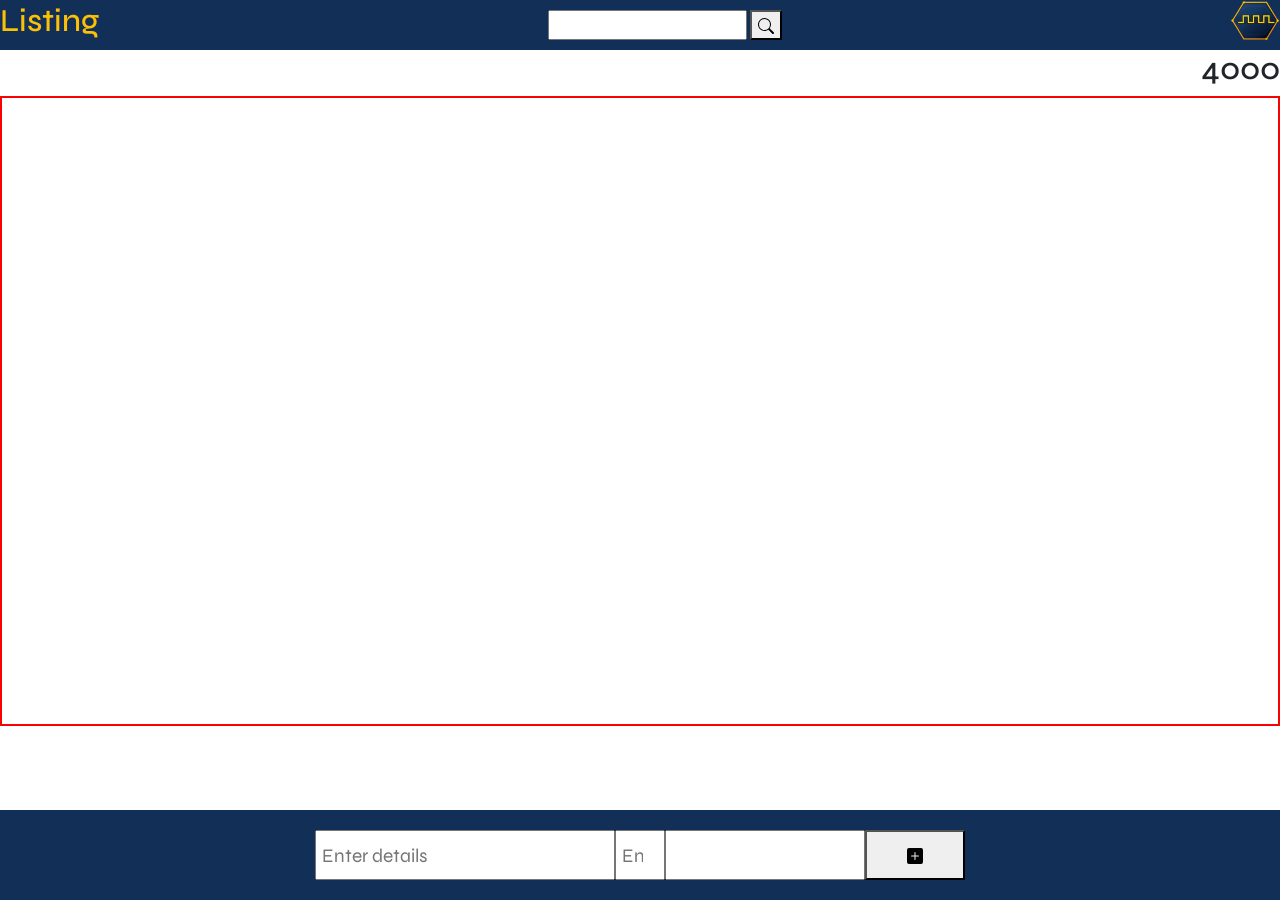
==== index.html @ 2b0a648c "initial commit" ====
<!DOCTYPE html>
<html lang="en">
<head>
    <meta charset="UTF-8">
    <meta name="viewport" content="width=device-width, initial-scale=1.0">
    <title>Logic level / list</title>
    <link href="https://cdn.jsdelivr.net/npm/bootstrap@5.3.8/dist/css/bootstrap.min.css" rel="stylesheet" integrity="sha384-sRIl4kxILFvY47J16cr9ZwB07vP4J8+LH7qKQnuqkuIAvNWLzeN8tE5YBujZqJLB" crossorigin="anonymous">
        <link rel="preconnect" href="https://fonts.googleapis.com">
        <link rel="preconnect" href="https://fonts.gstatic.com" crossorigin>
        <link href="https://fonts.googleapis.com/css2?family=Syne:wght@400;700;800&family=DM+Mono:wght@400;500&family=Outfit:wght@300;400;500&display=swap" rel="stylesheet">
    <link rel="stylesheet" href="main.css">
    <link rel="icon" href="images/logic level logo  big2.png">
</head>
<body>

    <div class="header">
            <h2>Listing</h2>

            <div class="search-bar-div">
                <input type="search">
                <button class="searchBTN">
                    <svg xmlns="http://www.w3.org/2000/svg" width="16" height="16" fill="currentColor" class="bi bi-search" viewBox="0 0 16 16">
                    <path d="M11.742 10.344a6.5 6.5 0 1 0-1.397 1.398h-.001q.044.06.098.115l3.85 3.85a1 1 0 0 0 1.415-1.414l-3.85-3.85a1 1 0 0 0-.115-.1zM12 6.5a5.5 5.5 0 1 1-11 0 5.5 5.5 0 0 1 11 0"/>
                    </svg>
                </button>
            </div>
            <div class="logo">
                <img src="images/logic level logo  big2.png" alt="">
            </div>
    </div>

    <div class="total-price-container">
        <div class="total-amount">
            <h2>4000</h2>
        </div>
    </div>

    <div class="data-container">
        <p class="arrayDATA"></p>
    </div>

    <div class="detail-input">
        <div class="details">
            <input type="text" placeholder="Enter details" class="input input1">
        </div>
        <div class="number">
              <input type="number" list="num-options" min="1" placeholder="Enter a number" class="input input2">
                <datalist id="num-options">
                    <option value="1">
                    <option value="2">
                    <option value="3">
                    <option value="4">
                    <option value="5">
                    <option value="6">
                    <option value="7">
                    <option value="8">
                    <option value="9">
                    <option value="10">
                </datalist>
        </div>
        <div class="price">
            <input type="text" class="input input3">
        </div>
        <button class="addBTN">
            <svg xmlns="http://www.w3.org/2000/svg" width="16" height="16" fill="currentColor" class="bi bi-plus-square-fill" viewBox="0 0 16 16">
            <path d="M2 0a2 2 0 0 0-2 2v12a2 2 0 0 0 2 2h12a2 2 0 0 0 2-2V2a2 2 0 0 0-2-2zm6.5 4.5v3h3a.5.5 0 0 1 0 1h-3v3a.5.5 0 0 1-1 0v-3h-3a.5.5 0 0 1 0-1h3v-3a.5.5 0 0 1 1 0"/>
            </svg>
        </button>
    </div>

  <script src="index.js"></script>  
</body>
</html>
---- main.css ----
:root {
  --font-heading: 'Syne', sans-serif;
  --font-mono:    'DM Mono', monospace;
  --font-body:    'Outfit', sans-serif;
  --color:#FBC107;
  --bgColor:#122F57;
}

*{
    font-family: var(--font-heading);
}
body{
    height: 100vh;
    overflow: hidden;
}
img{
    max-width: 100%;
    display: block;
}
.header{
    display: flex;
    align-items: center;
    background-color:var(--bgColor);
    color: var(--color);
    justify-content: space-between;

    
}
.logo{
    width: 50px;
    height: 50px;
}

.detail-input{
    position: absolute;
    bottom: 0;
    display: flex;
    background-color: var(--bgColor);
    color: var(--color);
    width: 100%;
    padding: 20px 5px;
    justify-content: center;
    display: grid;
    grid-template-columns: 300px 50px 200px 100px;
}
.data-container{
    border: 2px solid red;
    height: 70vh;
    overflow-y: auto;
}
.total-price-container{
    display: flex;
    justify-content: flex-end;
}
.input{
    width: 100%;
    height: 50px;
    font-size: 1.2rem;
    padding: 0 5px;
}
.input:focus{
 outline: none;
}
.input1{
    
}
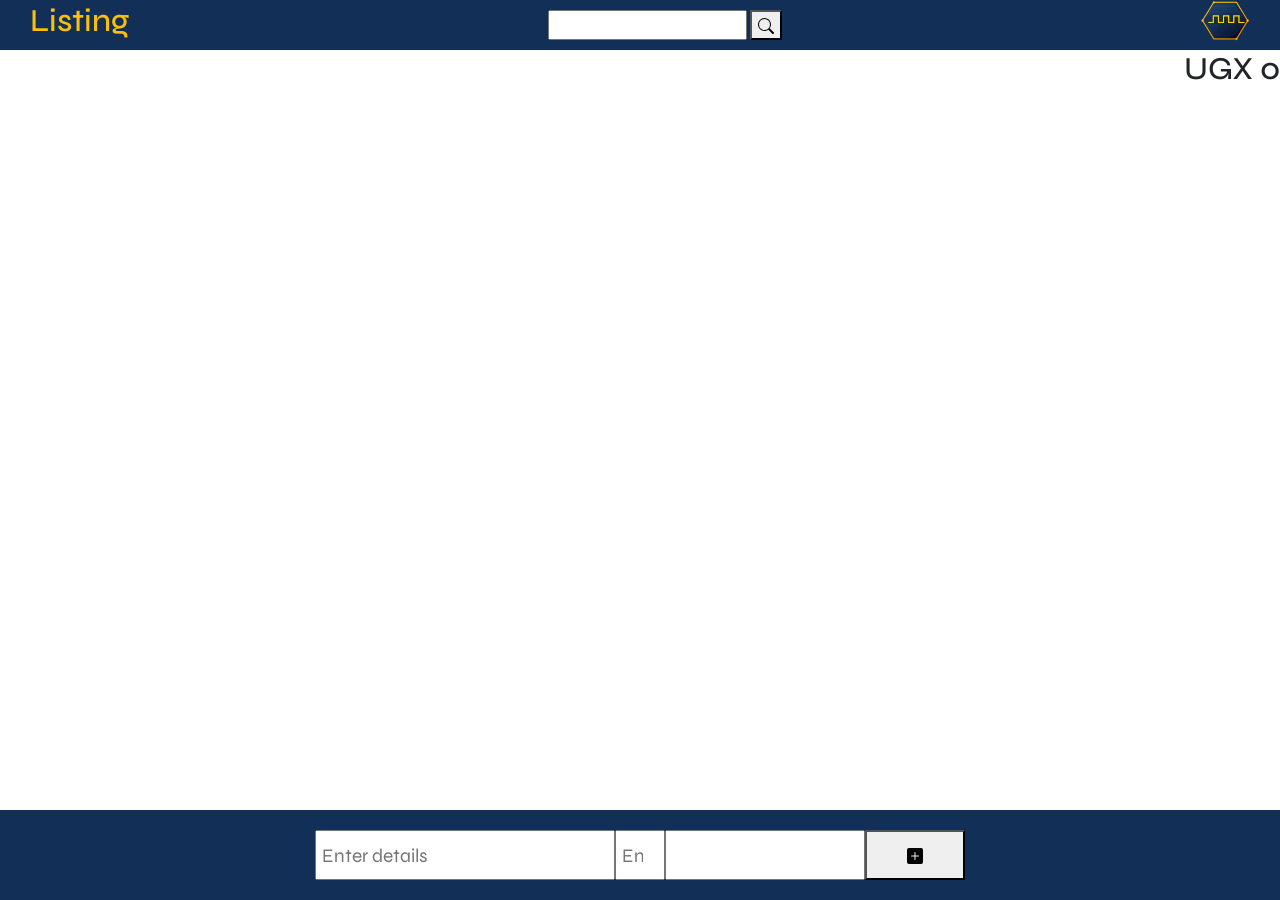
==== commit bffd440b: "add calculatio of total price and edit css of the slides" ====
--- a/index.html
+++ b/index.html
@@ -31,7 +31,7 @@
 
     <div class="total-price-container">
         <div class="total-amount">
-            <h2>4000</h2>
+            <h2>UGX <span class="UIprice">0</span></h2>
         </div>
     </div>
 
--- a/main.css
+++ b/main.css
@@ -23,6 +23,7 @@
     background-color:var(--bgColor);
     color: var(--color);
     justify-content: space-between;
+    padding-inline: 30px;
 
     
 }
@@ -44,7 +45,7 @@
     grid-template-columns: 300px 50px 200px 100px;
 }
 .data-container{
-    border: 2px solid red;
+    
     height: 70vh;
     overflow-y: auto;
 }
@@ -61,6 +62,15 @@
 .input:focus{
  outline: none;
 }
-.input1{
-    
+.UiSlide{
+    display: flex;
+    justify-content: space-between;
+    border: 1px solid black;
+    padding-inline: 30px;
 }
+.deleteBTN{
+    background-color: red;
+    border: none;
+    border-radius: 10px;
+    color: white;
+}
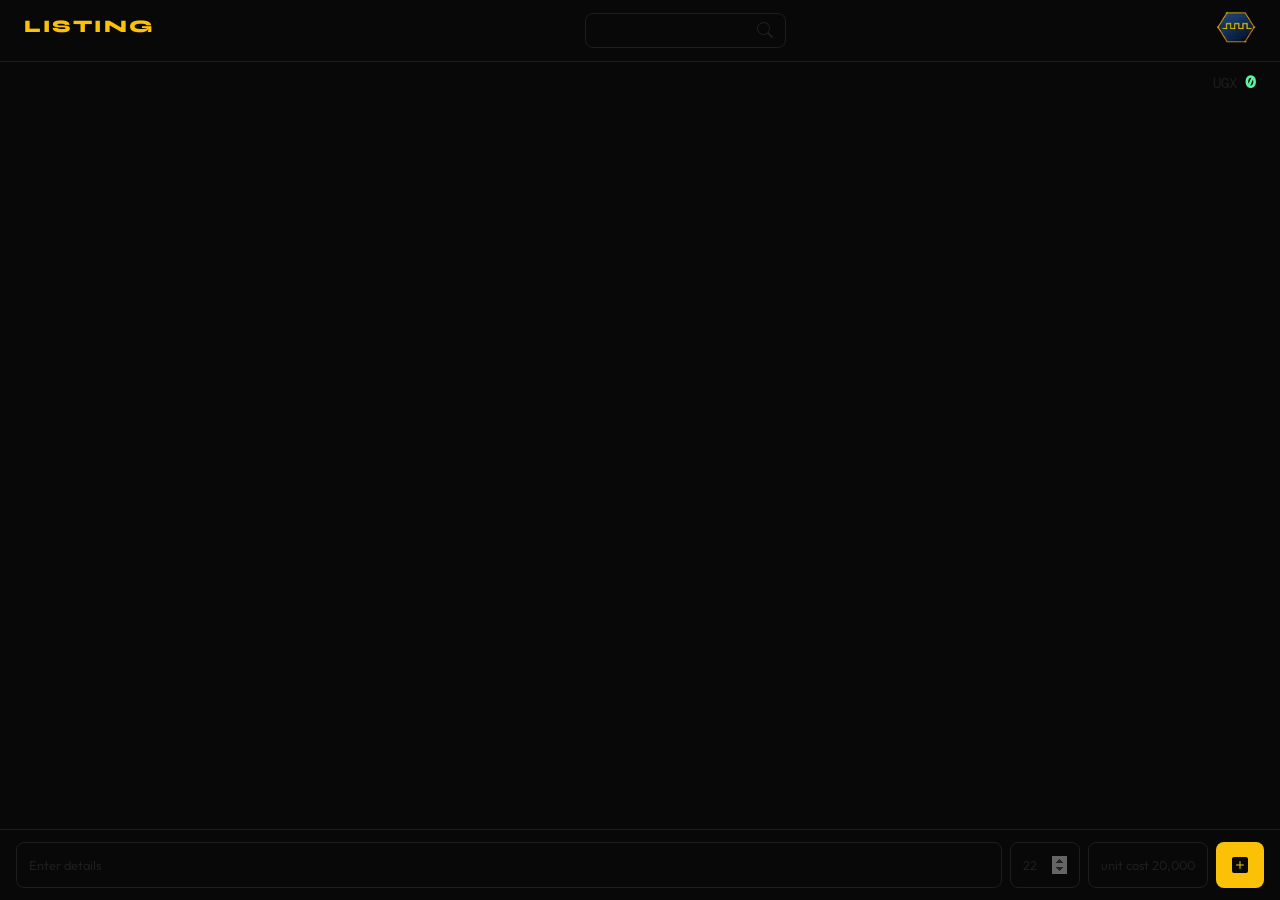
==== commit dd01ed3f: "design ui and add track.html and logic" ====
--- a/index.html
+++ b/index.html
@@ -44,7 +44,7 @@
             <input type="text" placeholder="Enter details" class="input input1">
         </div>
         <div class="number">
-              <input type="number" list="num-options" min="1" placeholder="Enter a number" class="input input2">
+              <input type="number" list="num-options" min="1" placeholder="22" class="input input2">
                 <datalist id="num-options">
                     <option value="1">
                     <option value="2">
@@ -59,7 +59,7 @@
                 </datalist>
         </div>
         <div class="price">
-            <input type="text" class="input input3">
+            <input type="text" class="input input3" placeholder="unit cost 20,000">
         </div>
         <button class="addBTN">
             <svg xmlns="http://www.w3.org/2000/svg" width="16" height="16" fill="currentColor" class="bi bi-plus-square-fill" viewBox="0 0 16 16">
@@ -67,7 +67,10 @@
             </svg>
         </button>
     </div>
-
+<script type="module">
+  import { trackVisit } from './analytics.js';
+  trackVisit();
+</script>
   <script src="index.js"></script>  
 </body>
 </html>
--- a/main.css
+++ b/main.css
@@ -1,4 +1,4 @@
-:root {
+/* :root {
   --font-heading: 'Syne', sans-serif;
   --font-mono:    'DM Mono', monospace;
   --font-body:    'Outfit', sans-serif;
@@ -73,4 +73,268 @@
     border: none;
     border-radius: 10px;
     color: white;
+} */
+
+
+
+:root {
+  --font-heading: 'Syne', sans-serif;
+  --font-mono:    'DM Mono', monospace;
+  --font-body:    'Outfit', sans-serif;
+  --color:        #FBC107;
+  --bgColor:      #080808;
+  --bgDark:       #080808;
+  --bgCard:       #101010;
+  --bgInput:      #080808;
+  --border:       #1e1e1e;
+  --text:         #e8edf5;
+  --muted:        #1e1e1e;
+  --danger:       #f45a5a;
+  --dangerDark:   #2a0000;
+  --green:        #5af4a0;
+}
+
+*, *::before, *::after { box-sizing: border-box; margin: 0; padding: 0; }
+
+body {
+  background-color: var(--bgDark);
+  color: var(--text);
+  font-family: var(--font-heading);
+  height: 100vh;
+  overflow: hidden;
+  display: flex;
+  flex-direction: column;
+}
+
+img { max-width: 100%; display: block; }
+
+/* ── HEADER ── */
+.header {
+  display: flex;
+  align-items: center;
+  background-color: var(--bgColor);
+  color: var(--color);
+  justify-content: space-between;
+  padding: 0 24px;
+  height: 62px;
+  border-bottom: 1px solid var(--border);
+  flex-shrink: 0;
+  position: relative;
+  z-index: 10;
+}
+
+.header h2 {
+  font-size: 1.1rem;
+  font-weight: 800;
+  letter-spacing: 0.12em;
+  text-transform: uppercase;
+  color: var(--color);
+}
+
+/* search bar */
+.search-bar-div {
+  display: flex;
+  align-items: center;
+  background: var(--bgInput);
+  border: 1px solid var(--border);
+  border-radius: 8px;
+  overflow: hidden;
+  transition: border-color 0.2s;
+}
+.search-bar-div:focus-within { border-color: var(--color); }
+.search-bar-div input[type="search"] {
+  background: transparent;
+  border: none;
+  outline: none;
+  color: var(--text);
+  font-family: var(--font-mono);
+  font-size: 0.78rem;
+  padding: 0.45rem 0.7rem;
+  width: 160px;
+}
+.search-bar-div input[type="search"]::placeholder { color: var(--muted); }
+.searchBTN {
+  background: transparent;
+  border: none;
+  color: var(--muted);
+  padding: 0 0.7rem;
+  cursor: pointer;
+  display: flex;
+  align-items: center;
+  height: 100%;
+  transition: color 0.2s;
+}
+.searchBTN:hover { color: var(--color); }
+
+.logo { width: 40px; height: 40px; }
+
+/* ── TOTAL ── */
+.total-price-container {
+  display: flex;
+  justify-content: flex-end;
+  padding: 0.6rem 1.5rem 0;
+  flex-shrink: 0;
+}
+.total-amount h2 {
+  font-family: var(--font-mono);
+  font-size: 0.9rem;
+  color: var(--muted);
+  font-weight: 400;
+}
+.total-amount h2 .UIprice {
+  color: var(--green);
+  font-size: 1.1rem;
+  font-weight: 700;
+}
+
+/* ── LIST AREA ── */
+.data-container {
+  flex: 1;
+  overflow-y: auto;
+  padding: 0.8rem 1rem 0.5rem;
+}
+.data-container::-webkit-scrollbar { width: 4px; }
+.data-container::-webkit-scrollbar-track { background: transparent; }
+.data-container::-webkit-scrollbar-thumb { background: var(--border); border-radius: 2px; }
+
+.arrayDATA { display: flex; flex-direction: column; gap: 0.5rem; }
+
+/* each item row */
+.UiSlide {
+  display: grid;
+  grid-template-columns: 1fr auto auto auto;
+  align-items: center;
+  gap: 0.6rem;
+  background: var(--bgCard);
+  border: 1px solid var(--border);
+  border-radius: 10px;
+  padding: 0.7rem 1rem;
+  animation: slideIn 0.2s ease;
+  transition: border-color 0.2s;
+}
+.UiSlide:hover { border-color: var(--color); }
+
+@keyframes slideIn {
+  from { opacity: 0; transform: translateY(8px); }
+  to   { opacity: 1; transform: translateY(0); }
+}
+
+.item-name {
+  font-family: var(--font-body);
+  font-size: 0.9rem;
+  color: var(--text);
+  font-weight: 500;
+}
+.item-qty {
+  font-family: var(--font-mono);
+  font-size: 0.72rem;
+  color: var(--muted);
+  background: var(--bgInput);
+  border: 1px solid var(--border);
+  border-radius: 5px;
+  padding: 0.2rem 0.5rem;
+}
+.item-price {
+  font-family: var(--font-mono);
+  font-size: 0.82rem;
+  color: var(--color);
+  font-weight: 700;
+  min-width: 90px;
+  text-align: right;
+}
+
+.deleteBTN {
+  background: var(--dangerDark);
+  border: 1px solid #3a0000;
+  border-radius: 7px;
+  color: var(--danger);
+  width: 40px;
+  height: 30px;
+  display: flex;
+  align-items: center;
+  justify-content: center;
+  cursor: pointer;
+  font-size: 0.75rem;
+  transition: background 0.2s, border-color 0.2s;
+  flex-shrink: 0;
+}
+.deleteBTN:hover { background: #3a0000; border-color: var(--danger); }
+
+/* empty state */
+.empty-state {
+  text-align: center;
+  padding: 3rem 1rem;
+  color: var(--muted);
+  font-family: var(--font-mono);
+  font-size: 0.75rem;
+  line-height: 2;
+}
+.empty-state .icon { font-size: 2rem; margin-bottom: 0.5rem; opacity: 0.4; }
+
+/* ── BOTTOM INPUT BAR ── */
+.detail-input {
+  background-color: var(--bgColor);
+  border-top: 1px solid var(--border);
+  width: 100%;
+  padding: 12px 16px;
+  display: grid;
+  grid-template-columns: 1fr 70px 120px 48px;
+  gap: 8px;
+  align-items: center;
+  flex-shrink: 0;
+}
+
+.input {
+  width: 100%;
+  height: 46px;
+  background: var(--bgInput);
+  border: 1px solid var(--border);
+  border-radius: 8px;
+  color: var(--text);
+  font-family: var(--font-body);
+  font-size: 0.88rem;
+  padding: 0 12px;
+  transition: border-color 0.2s;
+}
+.input::placeholder { color: var(--muted); font-size: 0.8rem; }
+.input:focus { outline: none; border-color: var(--color); }
+.input::-webkit-inner-spin-button { opacity: 0.4; }
+
+/* price input prefix feel */
+.input3::placeholder::before { content: 'UGX '; }
+
+.addBTN {
+  width: 48px;
+  height: 46px;
+  background: var(--color);
+  border: none;
+  border-radius: 8px;
+  color: var(--bgDark);
+  display: flex;
+  align-items: center;
+  justify-content: center;
+  cursor: pointer;
+  transition: background 0.15s, transform 0.1s;
+  flex-shrink: 0;
+}
+.addBTN:hover { background: #ffd040; }
+.addBTN:active { transform: scale(0.94); }
+
+/* ── RESPONSIVE ── */
+@media (max-width: 600px) {
+  .detail-input {
+    grid-template-columns: 1fr 55px 100px 44px;
+    gap: 6px;
+    padding: 10px 10px;
+  }
+  .header { padding: 0 14px; }
+  .search-bar-div input[type="search"] { width: 110px; }
+  .UiSlide { grid-template-columns: 1fr auto auto auto; gap: 0.4rem; padding: 0.6rem 0.8rem; }
+  .item-price { min-width: 75px; font-size: 0.75rem; }
+}
+
+@media (max-width: 400px) {
+  .detail-input { grid-template-columns: 1fr 48px 90px 40px; }
+  .input { height: 42px; font-size: 0.82rem; }
+  .addBTN { width: 40px; height: 42px; }
 }
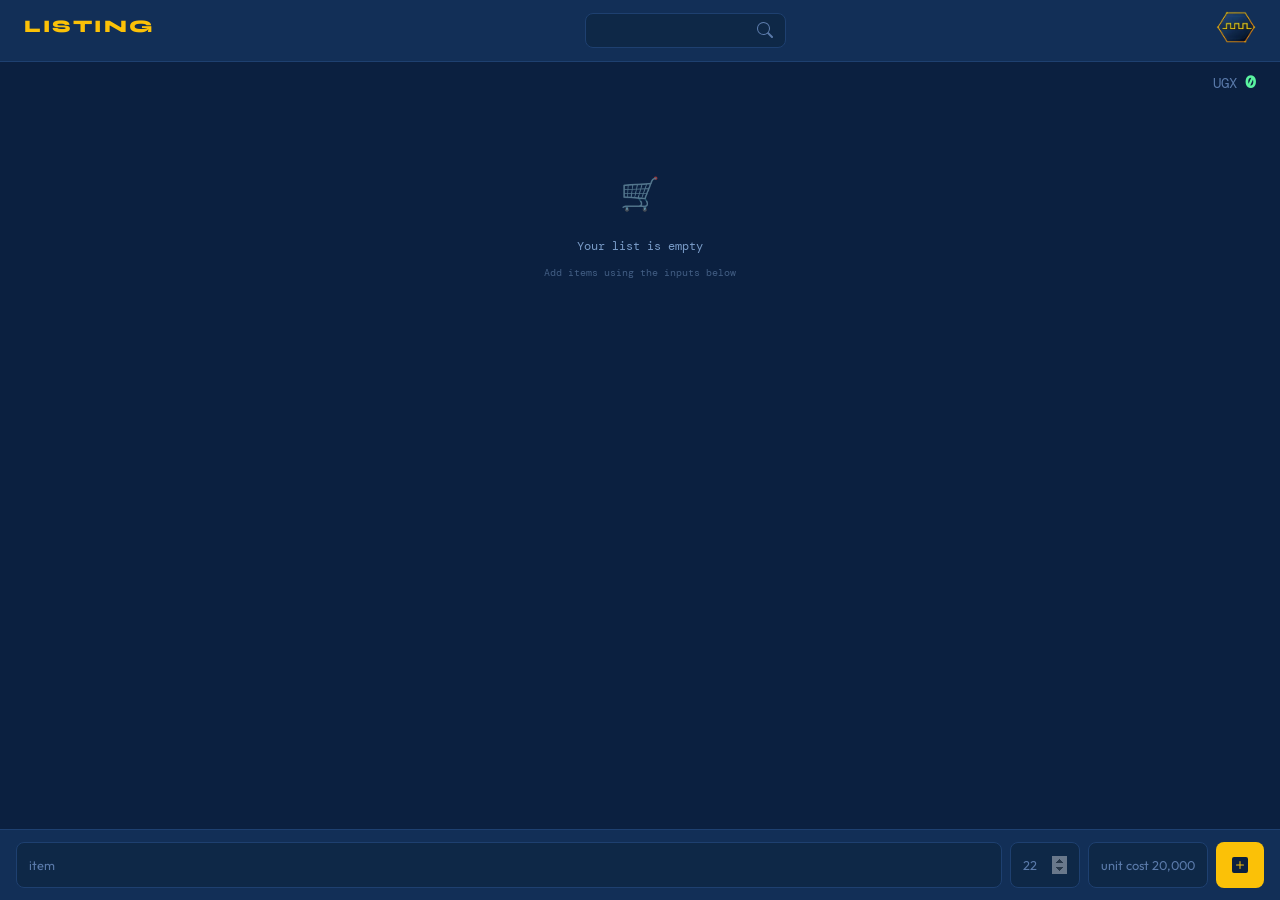
==== commit 0ce58ca4: "finalise and add a readme" ====
--- a/index.html
+++ b/index.html
@@ -41,7 +41,7 @@
 
     <div class="detail-input">
         <div class="details">
-            <input type="text" placeholder="Enter details" class="input input1">
+            <input type="text" placeholder="item" class="input input1">
         </div>
         <div class="number">
               <input type="number" list="num-options" min="1" placeholder="22" class="input input2">
--- a/main.css
+++ b/main.css
@@ -1,94 +1,15 @@
-/* :root {
-  --font-heading: 'Syne', sans-serif;
-  --font-mono:    'DM Mono', monospace;
-  --font-body:    'Outfit', sans-serif;
-  --color:#FBC107;
-  --bgColor:#122F57;
-}
-
-*{
-    font-family: var(--font-heading);
-}
-body{
-    height: 100vh;
-    overflow: hidden;
-}
-img{
-    max-width: 100%;
-    display: block;
-}
-.header{
-    display: flex;
-    align-items: center;
-    background-color:var(--bgColor);
-    color: var(--color);
-    justify-content: space-between;
-    padding-inline: 30px;
-
-    
-}
-.logo{
-    width: 50px;
-    height: 50px;
-}
-
-.detail-input{
-    position: absolute;
-    bottom: 0;
-    display: flex;
-    background-color: var(--bgColor);
-    color: var(--color);
-    width: 100%;
-    padding: 20px 5px;
-    justify-content: center;
-    display: grid;
-    grid-template-columns: 300px 50px 200px 100px;
-}
-.data-container{
-    
-    height: 70vh;
-    overflow-y: auto;
-}
-.total-price-container{
-    display: flex;
-    justify-content: flex-end;
-}
-.input{
-    width: 100%;
-    height: 50px;
-    font-size: 1.2rem;
-    padding: 0 5px;
-}
-.input:focus{
- outline: none;
-}
-.UiSlide{
-    display: flex;
-    justify-content: space-between;
-    border: 1px solid black;
-    padding-inline: 30px;
-}
-.deleteBTN{
-    background-color: red;
-    border: none;
-    border-radius: 10px;
-    color: white;
-} */
-
-
-
 :root {
   --font-heading: 'Syne', sans-serif;
   --font-mono:    'DM Mono', monospace;
   --font-body:    'Outfit', sans-serif;
   --color:        #FBC107;
-  --bgColor:      #080808;
-  --bgDark:       #080808;
-  --bgCard:       #101010;
-  --bgInput:      #080808;
-  --border:       #1e1e1e;
+  --bgColor:      #122F57;
+  --bgDark:       #0b2040;
+  --bgCard:       #163660;
+  --bgInput:      #0e2847;
+  --border:       #1e4070;
   --text:         #e8edf5;
-  --muted:        #1e1e1e;
+  --muted:        #5a7aaa;
   --danger:       #f45a5a;
   --dangerDark:   #2a0000;
   --green:        #5af4a0;
@@ -227,12 +148,14 @@
 }
 .item-qty {
   font-family: var(--font-mono);
-  font-size: 0.72rem;
-  color: var(--muted);
-  background: var(--bgInput);
-  border: 1px solid var(--border);
+  font-size: 0.75rem;
+  font-weight: 700;
+  color: #ffffff;
+  background: #1e4a8a;
+  border: 1px solid #3a6aaa;
   border-radius: 5px;
-  padding: 0.2rem 0.5rem;
+  padding: 0.25rem 0.6rem;
+  letter-spacing: 0.04em;
 }
 .item-price {
   font-family: var(--font-mono);
@@ -248,7 +171,7 @@
   border: 1px solid #3a0000;
   border-radius: 7px;
   color: var(--danger);
-  width: 40px;
+  width: 30px;
   height: 30px;
   display: flex;
   align-items: center;
@@ -264,12 +187,12 @@
 .empty-state {
   text-align: center;
   padding: 3rem 1rem;
-  color: var(--muted);
-  font-family: var(--font-mono);
-  font-size: 0.75rem;
+  color: #7a9cc8;
+  font-family: var(--font-mono);
+  font-size: 0.78rem;
   line-height: 2;
 }
-.empty-state .icon { font-size: 2rem; margin-bottom: 0.5rem; opacity: 0.4; }
+.empty-state .icon { font-size: 2rem; margin-bottom: 0.5rem; opacity: 0.6; }
 
 /* ── BOTTOM INPUT BAR ── */
 .detail-input {
@@ -282,6 +205,7 @@
   gap: 8px;
   align-items: center;
   flex-shrink: 0;
+  position: relative;
 }
 
 .input {
@@ -300,9 +224,6 @@
 .input:focus { outline: none; border-color: var(--color); }
 .input::-webkit-inner-spin-button { opacity: 0.4; }
 
-/* price input prefix feel */
-.input3::placeholder::before { content: 'UGX '; }
-
 .addBTN {
   width: 48px;
   height: 46px;
@@ -337,4 +258,158 @@
   .detail-input { grid-template-columns: 1fr 48px 90px 40px; }
   .input { height: 42px; font-size: 0.82rem; }
   .addBTN { width: 40px; height: 42px; }
+}
+
+/* ── INPUT ERROR TOAST (sits just above the input bar) ── */
+#input-toast {
+  position: fixed;
+  bottom: 80px; /* sits right above the input bar */
+  left: 50%;
+  transform: translateX(-50%) translateY(10px);
+  z-index: 9999;
+  width: calc(100% - 2rem);
+  max-width: 500px;
+  animation: toastIn 0.2s ease forwards;
+}
+@keyframes toastIn {
+  from { opacity: 0; transform: translateX(-50%) translateY(16px); }
+  to   { opacity: 1; transform: translateX(-50%) translateY(0); }
+}
+.toast-inner {
+  background: #0d1f3a;
+  border: 1px solid;
+  border-radius: 10px;
+  padding: 0.85rem 1rem 0.85rem 1rem;
+  display: flex;
+  align-items: center;
+  gap: 0.8rem;
+  position: relative;
+}
+.toast-inner.error   { border-color: #f45a5a; background: #1a0808; }
+.toast-inner.info    { border-color: #5ab4f4; background: #081828; }
+.toast-inner.success { border-color: #5af4a0; background: #081a10; }
+
+.toast-icon {
+  font-size: 1.2rem;
+  flex-shrink: 0;
+}
+.toast-msg {
+  font-family: var(--font-body);
+  font-size: 0.88rem;
+  font-weight: 500;
+  line-height: 1.4;
+  flex: 1;
+}
+.toast-inner.error   .toast-msg { color: #ff8a8a; }
+.toast-inner.info    .toast-msg { color: #8ad4ff; }
+.toast-inner.success .toast-msg { color: #8affc8; }
+
+.toast-close {
+  background: transparent;
+  border: none;
+  color: #4a6a8a;
+  font-size: 0.85rem;
+  cursor: pointer;
+  padding: 0 0.2rem;
+  line-height: 1;
+  flex-shrink: 0;
+  transition: color 0.15s;
+}
+.toast-close:hover { color: #ffffff; }
+
+/* ── FULL POPUPS (password etc) ── */
+#custom-popup {
+  position: fixed;
+  top: 0; left: 0; right: 0; bottom: 0;
+  display: flex;
+  align-items: center;
+  justify-content: center;
+  background: rgba(0,0,0,0.65);
+  backdrop-filter: blur(4px);
+  z-index: 9999;
+  animation: fadeIn 0.15s ease;
+}
+@keyframes fadeIn {
+  from { opacity: 0; }
+  to   { opacity: 1; }
+}
+.popup-inner {
+  background: #0d1f3a;
+  border: 1px solid var(--border);
+  border-radius: 14px;
+  padding: 2rem 1.8rem 1.6rem;
+  max-width: 320px;
+  width: 90%;
+  text-align: center;
+  position: relative;
+  animation: popUp 0.2s cubic-bezier(0.34,1.56,0.64,1);
+}
+@keyframes popUp {
+  from { opacity: 0; transform: scale(0.88); }
+  to   { opacity: 1; transform: scale(1); }
+}
+.popup-icon {
+  font-size: 2rem;
+  display: block;
+  margin-bottom: 0.7rem;
+}
+.popup-msg {
+  font-family: var(--font-body);
+  font-size: 0.9rem;
+  color: #c8daf0;
+  line-height: 1.6;
+}
+.popup-close {
+  position: absolute;
+  top: 0.7rem; right: 0.8rem;
+  background: #1e3a60;
+  border: none;
+  color: #7a9cc8;
+  width: 26px; height: 26px;
+  border-radius: 6px;
+  cursor: pointer;
+  font-size: 0.7rem;
+  display: flex; align-items: center; justify-content: center;
+  transition: background 0.15s, color 0.15s;
+}
+.popup-close:hover { background: #2a0000; color: var(--danger); }
+
+/* password popup extras */
+.popup-password { padding-top: 2.5rem; }
+.popup-pw-input {
+  width: 100%;
+  margin-top: 1rem;
+  background: var(--bgInput);
+  border: 1px solid var(--border);
+  border-radius: 8px;
+  color: var(--text);
+  font-family: var(--font-mono);
+  font-size: 0.85rem;
+  padding: 0.6rem 0.9rem;
+  outline: none;
+  transition: border-color 0.2s;
+}
+.popup-pw-input:focus { border-color: var(--color); }
+.popup-pw-btn {
+  margin-top: 0.7rem;
+  width: 100%;
+  background: var(--color);
+  color: #080808;
+  border: none;
+  border-radius: 8px;
+  font-family: var(--font-mono);
+  font-size: 0.78rem;
+  font-weight: 700;
+  padding: 0.6rem;
+  cursor: pointer;
+  letter-spacing: 0.05em;
+  transition: background 0.15s;
+}
+.popup-pw-btn:hover { background: #ffd040; }
+.popup-pw-error {
+  font-family: var(--font-mono);
+  font-size: 0.72rem;
+  color: #ff8a8a;
+  margin-top: 0.5rem;
+  min-height: 1rem;
 }
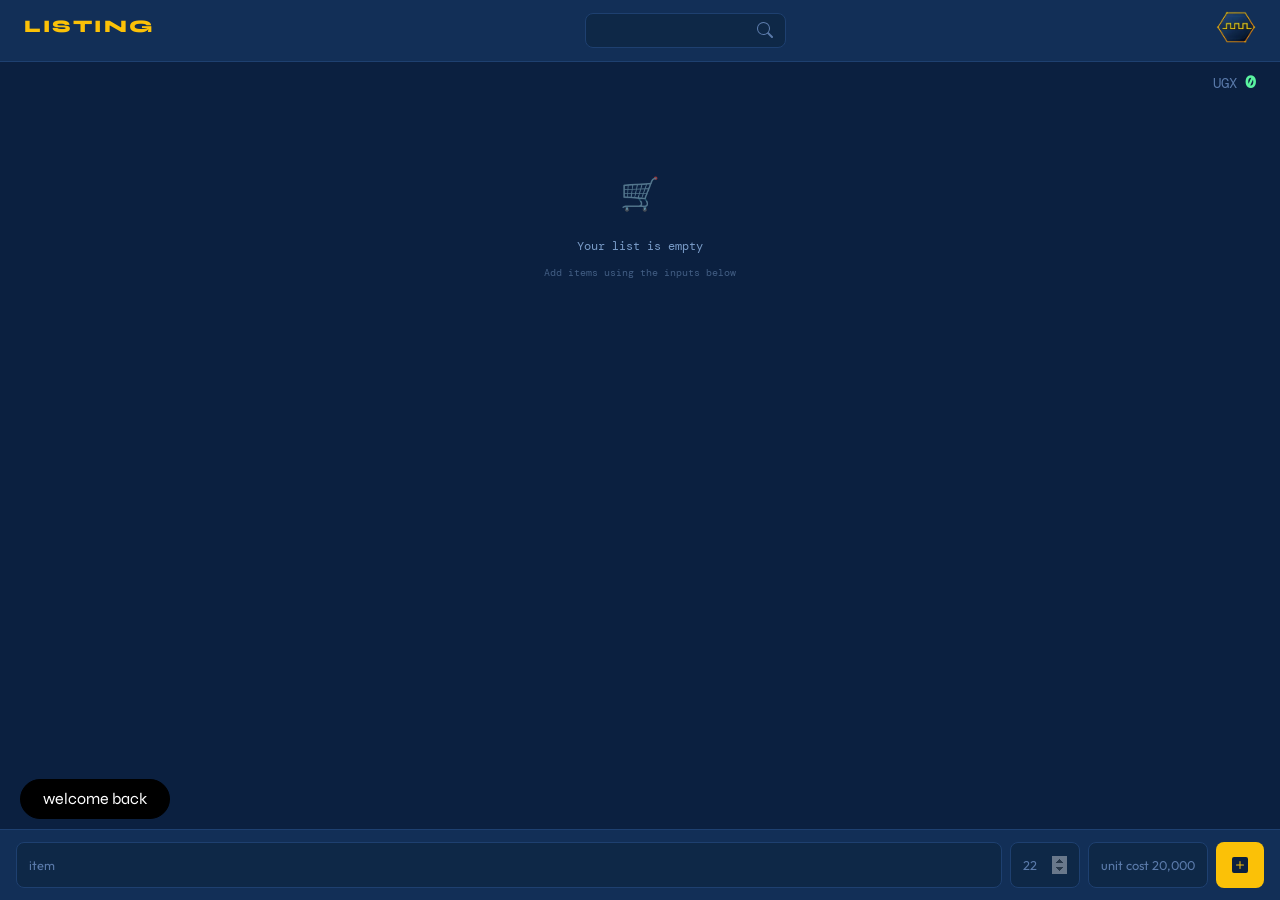
==== commit a00c137d: "add status online/offline check" ====
--- a/index.html
+++ b/index.html
@@ -37,6 +37,9 @@
 
     <div class="data-container">
         <p class="arrayDATA"></p>
+        <div class="statusCheck">
+            <p>Offline</p>
+        </div>
     </div>
 
     <div class="detail-input">
--- a/main.css
+++ b/main.css
@@ -113,6 +113,7 @@
   flex: 1;
   overflow-y: auto;
   padding: 0.8rem 1rem 0.5rem;
+  position: relative;
 }
 .data-container::-webkit-scrollbar { width: 4px; }
 .data-container::-webkit-scrollbar-track { background: transparent; }
@@ -243,6 +244,9 @@
 
 /* ── RESPONSIVE ── */
 @media (max-width: 600px) {
+  body {
+  height: 91vh;
+}
   .detail-input {
     grid-template-columns: 1fr 55px 100px 44px;
     gap: 6px;
@@ -255,6 +259,9 @@
 }
 
 @media (max-width: 400px) {
+    body {
+  height: 91vh;
+}
   .detail-input { grid-template-columns: 1fr 48px 90px 40px; }
   .input { height: 42px; font-size: 0.82rem; }
   .addBTN { width: 40px; height: 42px; }
@@ -412,4 +419,56 @@
   color: #ff8a8a;
   margin-top: 0.5rem;
   min-height: 1rem;
+}
+
+.statusCheck{
+  position: absolute;
+  bottom: 10px;
+  border: 1px solid red;
+  border-radius: 20px;
+  padding: 2px 20px;
+  
+  background-color: #2a0000;
+  width: 150px;
+  height: 40px;
+  overflow: hidden;
+  left: 20PX;
+  display: none;
+  transition: all 0.3s ease;
+  animation: pulseGlow 2s infinite;
+}
+.statusCheck p{
+  width: 100%;
+  height: 100%;
+  
+  display: flex ;
+  justify-content: center ;
+  align-items: center ;
+}
+@keyframes pulseGlow {
+  0% {
+    box-shadow: 0 0 0 0 rgba(46, 204, 113, 0.7);
+  }
+  70% {
+    box-shadow: 0 0 0 10px rgba(46, 204, 113, 0);
+  }
+  100% {
+    box-shadow: 0 0 0 0 rgba(46, 204, 113, 0);
+  }
+}
+
+.is-offline {
+  
+  animation: fadeIn 0.5s ease-out forwards;
+}
+
+@keyframes fadeIn {
+  from {
+    opacity: 0;
+    transform: translateY(-5px);
+  }
+  to {
+    opacity: 1;
+    transform: translateY(0);
+  }
 }
